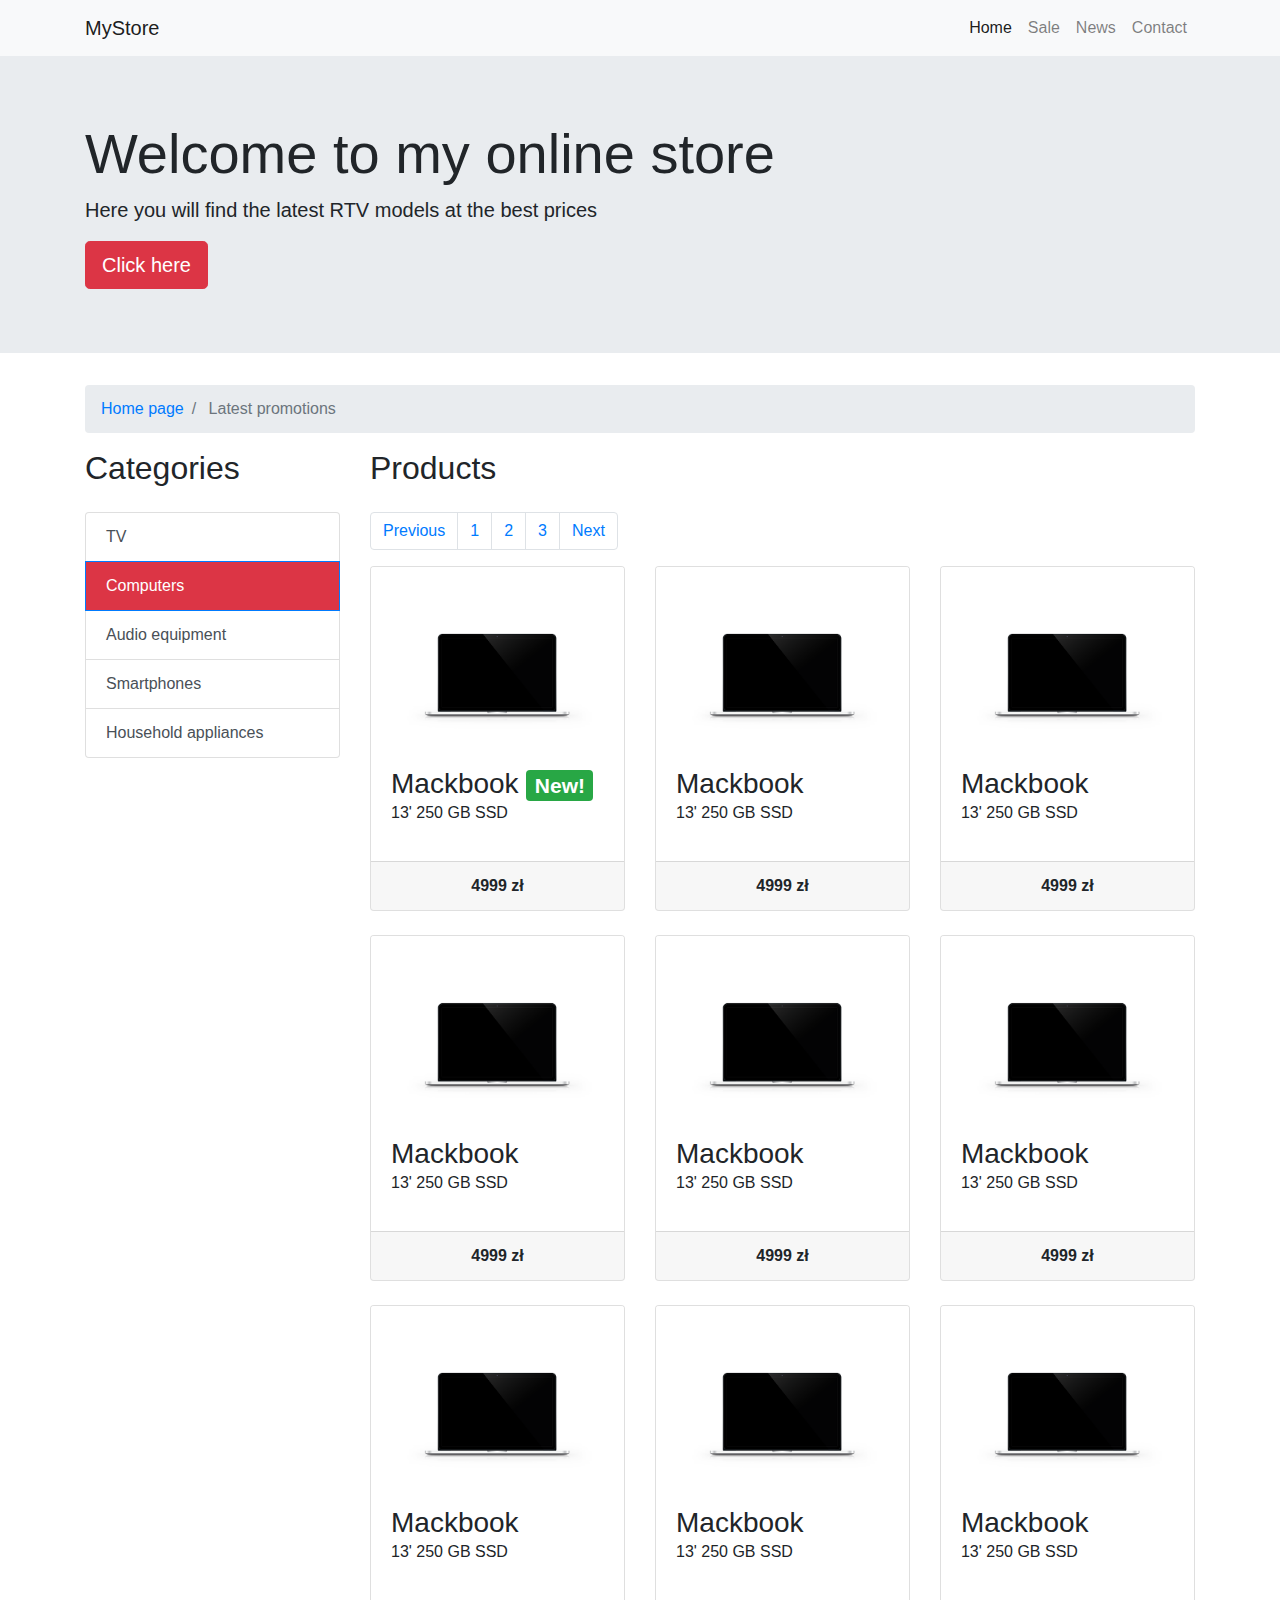
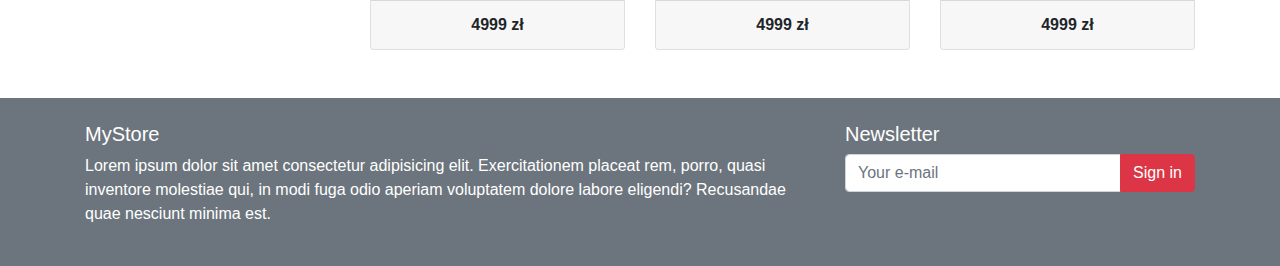
==== index 2.html @ a0fa08c8 "Add files via upload" ====
<!doctype html>
<html lang="en">

<head>
    <!-- Required meta tags -->
    <meta charset="utf-8">
    <meta name="viewport" content="width=device-width, initial-scale=1, shrink-to-fit=no">
    <title>Shop</title>

    <!-- Bootstrap CSS -->
    <link rel="stylesheet" href="https://stackpath.bootstrapcdn.com/bootstrap/4.3.1/css/bootstrap.min.css"
        integrity="sha384-ggOyR0iXCbMQv3Xipma34MD+dH/1fQ784/j6cY/iJTQUOhcWr7x9JvoRxT2MZw1T" crossorigin="anonymous">
    <link href="https://fonts.googleapis.com/css?family=Montserrat:300,400,700&display=swap" rel="stylesheet">
</head>

<body>

    <header>
        <nav class="navbar navbar-expand-lg sticky-top navbar-light bg-light">
            <div class="container">
                <a href="#" class="navbar-brand">
                    MyStore
                </a>
                <button class="navbar-toggler" type="button" data-toggle="collapse" data-target="#navbarMenu"
                    aria-controls="navbarText" aria-expanded="false" aria-label="Toggle navigation">
                    <span class="navbar-toggler-icon"></span>
                </button>
                <div class="collapse navbar-collapse justify-content-end" id="navbarMenu">
                    <ul class="navbar-nav navbar-right">
                        <li class="nav-item">
                            <a href="" class="nav-link active">
                                Home
                            </a>
                        </li>
                        <li class="nav-item">
                            <a href="" class="nav-link">
                                Sale
                            </a>
                        </li>
                        <li class="nav-item">
                            <a href="" class="nav-link">
                                News
                            </a>
                        </li>
                        <li class="nav-item">
                            <a href="" class="nav-link">
                                Contact
                            </a>
                        </li>
                    </ul>
                </div>
            </div>
        </nav>
        <div class="jumbotron jumbotron-fluid">
            <div class="container">
                <div class="jumbotron-bg"></div>
                <h1 class="display-4">Welcome to my online store</h1>
                <p class="lead">Here you will find the latest RTV models at the best prices</p>
                <button class="btn btn-lg btn-danger">
                    Click here
                </button>
            </div>
        </div>
    </header>

    <div class="container">
        <nav aria-label="breadcrumb">
            <ol class="breadcrumb">
                <li class="breadcrumb-item">
                    <a href="#">Home page</a>
                </li>
                <li class="breadcrumb-item active">
                    Latest promotions
                </li>
            </ol>
        </nav>

        <main class="row">
            <div class="col-md-3">
                <h2 class="mb-4">Categories</h2>
                <div class="list-group ">
                    <a href="#" class="list-group-item list-group-item-action ">
                        TV
                    </a>
                    <a href="#" class="list-group-item active bg-danger list-group-item-action ">
                        Computers
                    </a>
                    <a href="#" class="list-group-item list-group-item-action ">
                        Audio equipment
                    </a>
                    <a href="#" class="list-group-item list-group-item-action ">
                        Smartphones
                    </a>
                    <a href="#" class="list-group-item list-group-item-action ">
                        Household appliances
                    </a>
                </div>
            </div>
            <div class="col-md-9">
                <h2 class="mb-4">Products</h2>
                <ul class="pagination">
                    <li class="page-item">
                        <a href="#" class="page-link">
                            Previous
                        </a>
                    </li>
                    <li class="page-item">
                        <a href="#" class="page-link">
                            1
                        </a>
                    </li>
                    <li class="page-item">
                        <a href="#" class="page-link">
                            2
                        </a>
                    </li>
                    <li class="page-item">
                        <a href="#" class="page-link">
                            3
                        </a>
                    </li>
                    <li class="page-item">
                        <a href="#" class="page-link">
                            Next
                        </a>
                    </li>
                </ul>
                <div class="row">
                    <div class="col-md-4">
                        <div class="card mb-4">
                            <a href="#" target="_blank"><img src="img/Computers/1.png" alt="" class="card-img-top"></a>
                            <div class="card-body">
                                <h3 class="card-title mb-0">
                                    Mackbook
                                    <span class="badge badge-success">New!</span>
                                </h3>
                                <p class="mt-0">13' 250 GB SSD</p>
                            </div>
                            <div class="card-footer text-center">
                                <b>4999 zł</b>
                            </div>
                        </div>
                    </div>
                    <div class="col-md-4">
                        <div class="card mb-4">
                            <a href="#" target="_blank"><img src="img/Computers/1.png" alt="" class="card-img-top"></a>
                            <div class="card-body">
                                <h3 class="card-title mb-0">
                                    Mackbook
                                </h3>
                                <p class="mt-0">13' 250 GB SSD</p>
                            </div>
                            <div class="card-footer text-center">
                                <b>4999 zł</b>
                            </div>
                        </div>
                    </div>
                    <div class="col-md-4">
                        <div class="card mb-4">
                            <a href="#" target="_blank"><img src="img/Computers/1.png" alt="" class="card-img-top"></a>
                            <div class="card-body">
                                <h3 class="card-title mb-0">
                                    Mackbook
                                </h3>
                                <p class="mt-0">13' 250 GB SSD</p>
                            </div>
                            <div class="card-footer text-center">
                                <b>4999 zł</b>
                            </div>
                        </div>
                    </div>
                    <div class="col-md-4">
                        <div class="card mb-4">
                            <a href="#" target="_blank"><img src="img/Computers/1.png" alt="" class="card-img-top"></a>
                            <div class="card-body">
                                <h3 class="card-title mb-0">
                                    Mackbook
                                </h3>
                                <p class="mt-0">13' 250 GB SSD</p>
                            </div>
                            <div class="card-footer text-center">
                                <b>4999 zł</b>
                            </div>
                        </div>
                    </div>
                    <div class="col-md-4">
                        <div class="card mb-4">
                            <a href="#" target="_blank"><img src="img/Computers/1.png" alt="" class="card-img-top"></a>
                            <div class="card-body">
                                <h3 class="card-title mb-0">
                                    Mackbook
                                </h3>
                                <p class="mt-0">13' 250 GB SSD</p>
                            </div>
                            <div class="card-footer text-center">
                                <b>4999 zł</b>
                            </div>
                        </div>
                    </div>
                    <div class="col-md-4">
                        <div class="card mb-4">
                            <a href="#" target="_blank"><img src="img/Computers/1.png" alt="" class="card-img-top"></a>
                            <div class="card-body">
                                <h3 class="card-title mb-0">
                                    Mackbook
                                </h3>
                                <p class="mt-0">13' 250 GB SSD</p>
                            </div>
                            <div class="card-footer text-center">
                                <b>4999 zł</b>
                            </div>
                        </div>
                    </div>
                    <div class="col-md-4">
                        <div class="card mb-4">
                            <a href="#" target="_blank"><img src="img/Computers/1.png" alt="" class="card-img-top"></a>
                            <div class="card-body">
                                <h3 class="card-title mb-0">
                                    Mackbook
                                </h3>
                                <p class="mt-0">13' 250 GB SSD</p>
                            </div>
                            <div class="card-footer text-center">
                                <b>4999 zł</b>
                            </div>
                        </div>
                    </div>
                    <div class="col-md-4">
                        <div class="card mb-4">
                            <a href="#" target="_blank"><img src="img/Computers/1.png" alt="" class="card-img-top"></a>
                            <div class="card-body">
                                <h3 class="card-title mb-0">
                                    Mackbook
                                </h3>
                                <p class="mt-0">13' 250 GB SSD</p>
                            </div>
                            <div class="card-footer text-center">
                                <b>4999 zł</b>
                            </div>
                        </div>
                    </div>
                    <div class="col-md-4">
                        <div class="card mb-4">
                            <a href="#" target="_blank"><img src="img/Computers/1.png" alt="" class="card-img-top"></a>
                            <div class="card-body">
                                <h3 class="card-title mb-0">
                                    Mackbook
                                </h3>
                                <p class="mt-0">13' 250 GB SSD</p>
                            </div>
                            <div class="card-footer text-center">
                                <b>4999 zł</b>
                            </div>
                        </div>
                    </div>
                </div>
            </div>
        </main>
    </div>

    <footer class="bg-secondary text-white py-4 mt-4">
        <div class="container">
            <div class="row">
                <div class="col-md-8">
                    <h5>MyStore</h5>
                    <p class="info">Lorem ipsum dolor sit amet consectetur adipisicing elit. Exercitationem placeat rem,
                        porro, quasi inventore molestiae qui, in modi fuga odio aperiam voluptatem dolore labore
                        eligendi? Recusandae quae nesciunt minima est.</p>
                </div>
                <div class="col-md-4">
                    <form action="">
                        <h5>Newsletter</h5>
                        <div class="input-group">
                            <input type="email" class="form-control" placeholder="Your e-mail">
                            <div class="input-group-append">
                                <button class="btn btn-danger">
                                    Sign in
                                </button>
                            </div>
                        </div>
                    </form>
                </div>
            </div>
        </div>
    </footer>

    <script src="https://code.jquery.com/jquery-3.3.1.slim.min.js"
        integrity="sha384-q8i/X+965DzO0rT7abK41JStQIAqVgRVzpbzo5smXKp4YfRvH+8abtTE1Pi6jizo" crossorigin="anonymous">
    </script>
    <script src="https://cdnjs.cloudflare.com/ajax/libs/popper.js/1.14.7/umd/popper.min.js"
        integrity="sha384-UO2eT0CpHqdSJQ6hJty5KVphtPhzWj9WO1clHTMGa3JDZwrnQq4sF86dIHNDz0W1" crossorigin="anonymous">
    </script>
    <script src="https://stackpath.bootstrapcdn.com/bootstrap/4.3.1/js/bootstrap.min.js"
        integrity="sha384-JjSmVgyd0p3pXB1rRibZUAYoIIy6OrQ6VrjIEaFf/nJGzIxFDsf4x0xIM+B07jRM" crossorigin="anonymous">
    </script>
</body>

</html>
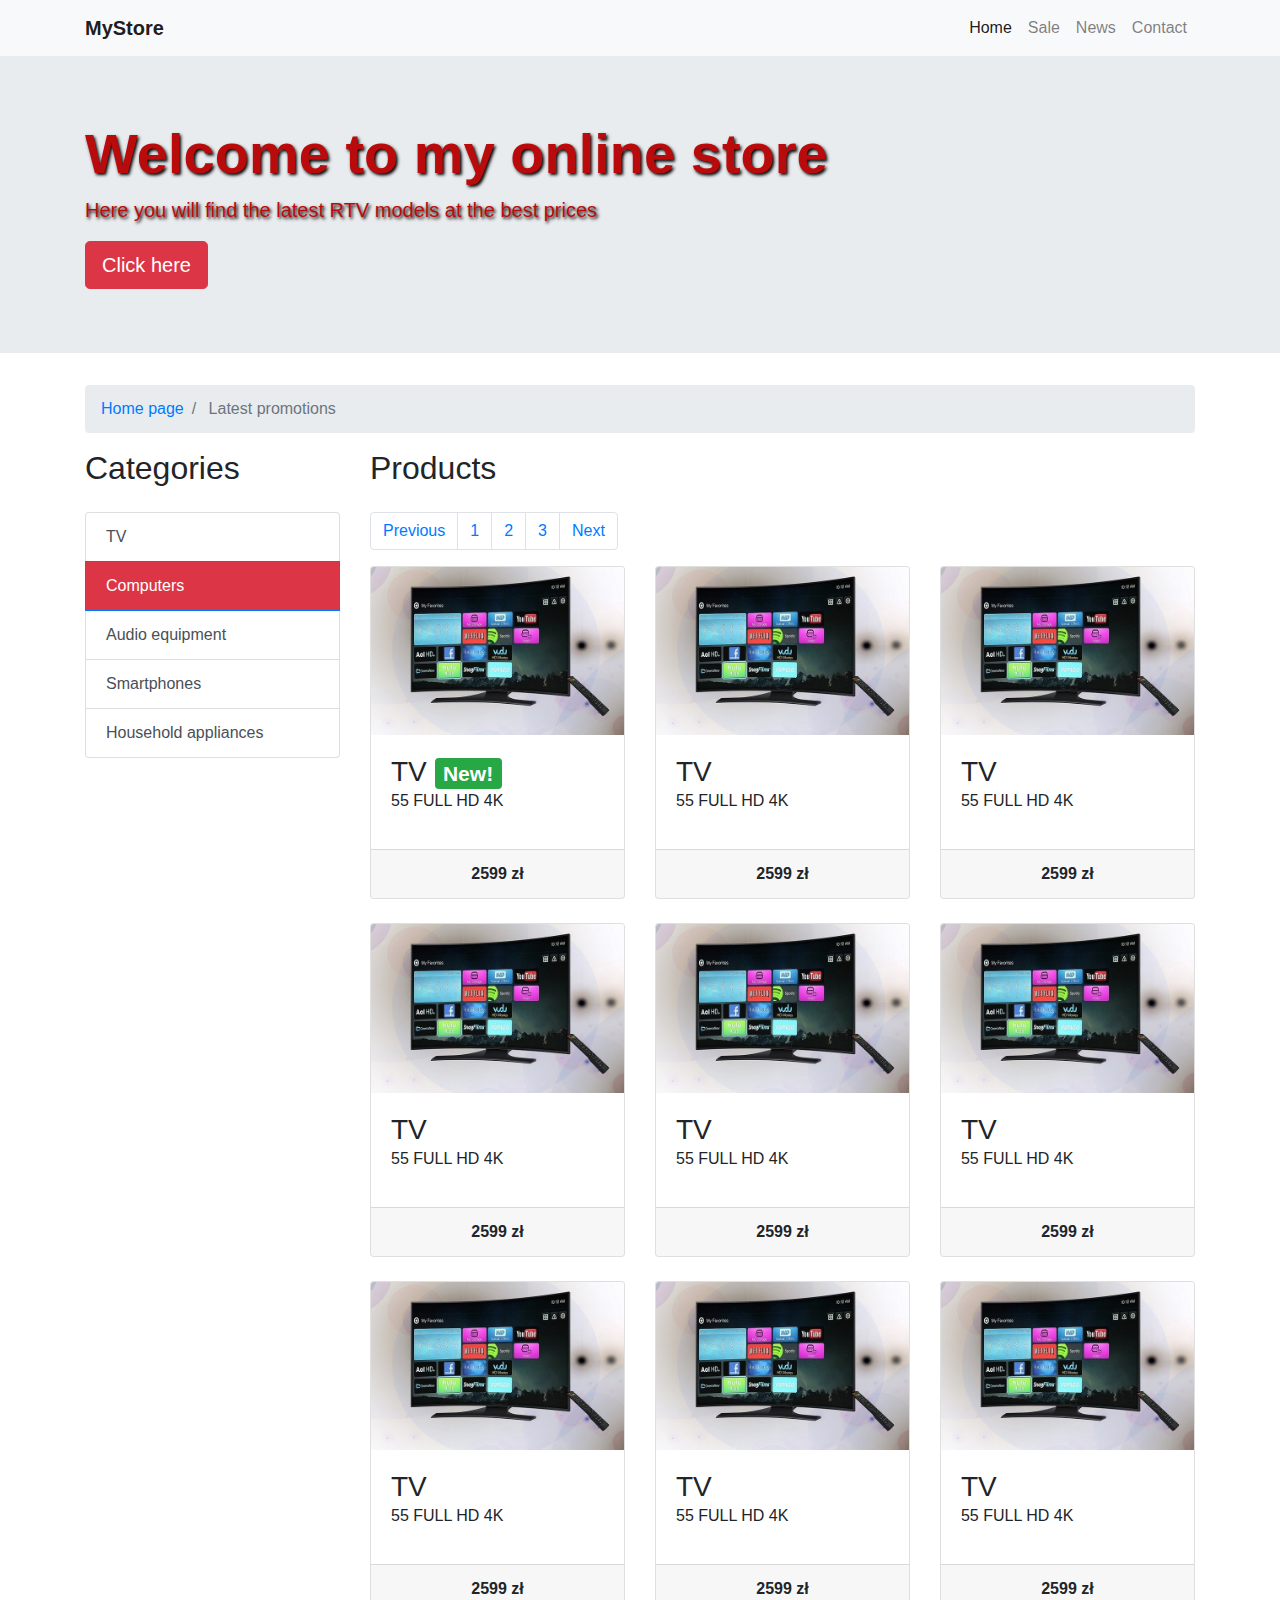
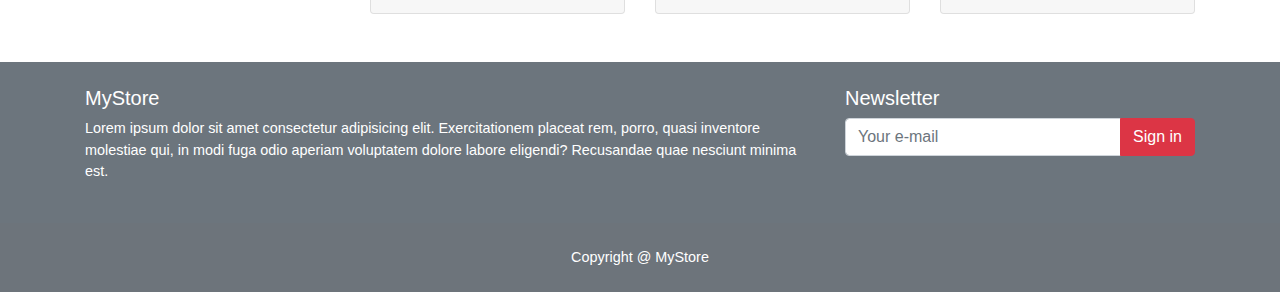
==== commit a499d8b0: "Update index 2.html" ====
--- a/index 2.html
+++ b/index 2.html
@@ -11,6 +11,7 @@
     <link rel="stylesheet" href="https://stackpath.bootstrapcdn.com/bootstrap/4.3.1/css/bootstrap.min.css"
         integrity="sha384-ggOyR0iXCbMQv3Xipma34MD+dH/1fQ784/j6cY/iJTQUOhcWr7x9JvoRxT2MZw1T" crossorigin="anonymous">
     <link href="https://fonts.googleapis.com/css?family=Montserrat:300,400,700&display=swap" rel="stylesheet">
+    <link rel="stylesheet" href="css/style.min.css">
 </head>
 
 <body>
@@ -79,19 +80,19 @@
             <div class="col-md-3">
                 <h2 class="mb-4">Categories</h2>
                 <div class="list-group ">
-                    <a href="#" class="list-group-item list-group-item-action ">
+                    <a href="https://konradgmur.github.io/Online-Shop/" class="list-group-item list-group-item-action ">
                         TV
                     </a>
-                    <a href="#" class="list-group-item active bg-danger list-group-item-action ">
+                    <a href="https://konradgmur.github.io/Online-Shop/index%202" class="list-group-item active bg-danger list-group-item-action ">
                         Computers
                     </a>
-                    <a href="#" class="list-group-item list-group-item-action ">
+                    <a href="https://konradgmur.github.io/Online-Shop/index%203" class="list-group-item list-group-item-action ">
                         Audio equipment
                     </a>
-                    <a href="#" class="list-group-item list-group-item-action ">
+                    <a href="https://konradgmur.github.io/Online-Shop/index%204" class="list-group-item list-group-item-action ">
                         Smartphones
                     </a>
-                    <a href="#" class="list-group-item list-group-item-action ">
+                    <a href="https://konradgmur.github.io/Online-Shop/index%205" class="list-group-item list-group-item-action ">
                         Household appliances
                     </a>
                 </div>
@@ -128,128 +129,128 @@
                 <div class="row">
                     <div class="col-md-4">
                         <div class="card mb-4">
-                            <a href="#" target="_blank"><img src="img/Computers/1.png" alt="" class="card-img-top"></a>
-                            <div class="card-body">
-                                <h3 class="card-title mb-0">
-                                    Mackbook
+                            <a href="#" target="_blank"><img src="img/TV/1.jpg" alt="" class="card-img-top"></a>
+                            <div class="card-body">
+                                <h3 class="card-title mb-0">
+                                    TV
                                     <span class="badge badge-success">New!</span>
                                 </h3>
-                                <p class="mt-0">13' 250 GB SSD</p>
-                            </div>
-                            <div class="card-footer text-center">
-                                <b>4999 zł</b>
-                            </div>
-                        </div>
-                    </div>
-                    <div class="col-md-4">
-                        <div class="card mb-4">
-                            <a href="#" target="_blank"><img src="img/Computers/1.png" alt="" class="card-img-top"></a>
-                            <div class="card-body">
-                                <h3 class="card-title mb-0">
-                                    Mackbook
-                                </h3>
-                                <p class="mt-0">13' 250 GB SSD</p>
-                            </div>
-                            <div class="card-footer text-center">
-                                <b>4999 zł</b>
-                            </div>
-                        </div>
-                    </div>
-                    <div class="col-md-4">
-                        <div class="card mb-4">
-                            <a href="#" target="_blank"><img src="img/Computers/1.png" alt="" class="card-img-top"></a>
-                            <div class="card-body">
-                                <h3 class="card-title mb-0">
-                                    Mackbook
-                                </h3>
-                                <p class="mt-0">13' 250 GB SSD</p>
-                            </div>
-                            <div class="card-footer text-center">
-                                <b>4999 zł</b>
-                            </div>
-                        </div>
-                    </div>
-                    <div class="col-md-4">
-                        <div class="card mb-4">
-                            <a href="#" target="_blank"><img src="img/Computers/1.png" alt="" class="card-img-top"></a>
-                            <div class="card-body">
-                                <h3 class="card-title mb-0">
-                                    Mackbook
-                                </h3>
-                                <p class="mt-0">13' 250 GB SSD</p>
-                            </div>
-                            <div class="card-footer text-center">
-                                <b>4999 zł</b>
-                            </div>
-                        </div>
-                    </div>
-                    <div class="col-md-4">
-                        <div class="card mb-4">
-                            <a href="#" target="_blank"><img src="img/Computers/1.png" alt="" class="card-img-top"></a>
-                            <div class="card-body">
-                                <h3 class="card-title mb-0">
-                                    Mackbook
-                                </h3>
-                                <p class="mt-0">13' 250 GB SSD</p>
-                            </div>
-                            <div class="card-footer text-center">
-                                <b>4999 zł</b>
-                            </div>
-                        </div>
-                    </div>
-                    <div class="col-md-4">
-                        <div class="card mb-4">
-                            <a href="#" target="_blank"><img src="img/Computers/1.png" alt="" class="card-img-top"></a>
-                            <div class="card-body">
-                                <h3 class="card-title mb-0">
-                                    Mackbook
-                                </h3>
-                                <p class="mt-0">13' 250 GB SSD</p>
-                            </div>
-                            <div class="card-footer text-center">
-                                <b>4999 zł</b>
-                            </div>
-                        </div>
-                    </div>
-                    <div class="col-md-4">
-                        <div class="card mb-4">
-                            <a href="#" target="_blank"><img src="img/Computers/1.png" alt="" class="card-img-top"></a>
-                            <div class="card-body">
-                                <h3 class="card-title mb-0">
-                                    Mackbook
-                                </h3>
-                                <p class="mt-0">13' 250 GB SSD</p>
-                            </div>
-                            <div class="card-footer text-center">
-                                <b>4999 zł</b>
-                            </div>
-                        </div>
-                    </div>
-                    <div class="col-md-4">
-                        <div class="card mb-4">
-                            <a href="#" target="_blank"><img src="img/Computers/1.png" alt="" class="card-img-top"></a>
-                            <div class="card-body">
-                                <h3 class="card-title mb-0">
-                                    Mackbook
-                                </h3>
-                                <p class="mt-0">13' 250 GB SSD</p>
-                            </div>
-                            <div class="card-footer text-center">
-                                <b>4999 zł</b>
-                            </div>
-                        </div>
-                    </div>
-                    <div class="col-md-4">
-                        <div class="card mb-4">
-                            <a href="#" target="_blank"><img src="img/Computers/1.png" alt="" class="card-img-top"></a>
-                            <div class="card-body">
-                                <h3 class="card-title mb-0">
-                                    Mackbook
-                                </h3>
-                                <p class="mt-0">13' 250 GB SSD</p>
-                            </div>
-                            <div class="card-footer text-center">
-                                <b>4999 zł</b>
+                                <p class="mt-0">55 FULL HD 4K</p>
+                            </div>
+                            <div class="card-footer text-center">
+                                <b>2599 zł</b>
+                            </div>
+                        </div>
+                    </div>
+                    <div class="col-md-4">
+                        <div class="card mb-4">
+                            <a href="#" target="_blank"><img src="img/TV/1.jpg" alt="" class="card-img-top"></a>
+                            <div class="card-body">
+                                <h3 class="card-title mb-0">
+                                    TV
+                                </h3>
+                                <p class="mt-0">55 FULL HD 4K</p>
+                            </div>
+                            <div class="card-footer text-center">
+                                <b>2599 zł</b>
+                            </div>
+                        </div>
+                    </div>
+                    <div class="col-md-4">
+                        <div class="card mb-4">
+                            <a href="#" target="_blank"><img src="img/TV/1.jpg" alt="" class="card-img-top"></a>
+                            <div class="card-body">
+                                <h3 class="card-title mb-0">
+                                    TV
+                                </h3>
+                                <p class="mt-0">55 FULL HD 4K</p>
+                            </div>
+                            <div class="card-footer text-center">
+                                <b>2599 zł</b>
+                            </div>
+                        </div>
+                    </div>
+                    <div class="col-md-4">
+                        <div class="card mb-4">
+                            <a href="#" target="_blank"><img src="img/TV/1.jpg" alt="" class="card-img-top"></a>
+                            <div class="card-body">
+                                <h3 class="card-title mb-0">
+                                    TV
+                                </h3>
+                                <p class="mt-0">55 FULL HD 4K</p>
+                            </div>
+                            <div class="card-footer text-center">
+                                <b>2599 zł</b>
+                            </div>
+                        </div>
+                    </div>
+                    <div class="col-md-4">
+                        <div class="card mb-4">
+                            <a href="#" target="_blank"><img src="img/TV/1.jpg" alt="" class="card-img-top"></a>
+                            <div class="card-body">
+                                <h3 class="card-title mb-0">
+                                    TV
+                                </h3>
+                                <p class="mt-0">55 FULL HD 4K</p>
+                            </div>
+                            <div class="card-footer text-center">
+                                <b>2599 zł</b>
+                            </div>
+                        </div>
+                    </div>
+                    <div class="col-md-4">
+                        <div class="card mb-4">
+                            <a href="#" target="_blank"><img src="img/TV/1.jpg" alt="" class="card-img-top"></a>
+                            <div class="card-body">
+                                <h3 class="card-title mb-0">
+                                    TV
+                                </h3>
+                                <p class="mt-0">55 FULL HD 4K</p>
+                            </div>
+                            <div class="card-footer text-center">
+                                <b>2599 zł</b>
+                            </div>
+                        </div>
+                    </div>
+                    <div class="col-md-4">
+                        <div class="card mb-4">
+                            <a href="#" target="_blank"><img src="img/TV/1.jpg" alt="" class="card-img-top"></a>
+                            <div class="card-body">
+                                <h3 class="card-title mb-0">
+                                    TV
+                                </h3>
+                                <p class="mt-0">55 FULL HD 4K</p>
+                            </div>
+                            <div class="card-footer text-center">
+                                <b>2599 zł</b>
+                            </div>
+                        </div>
+                    </div>
+                    <div class="col-md-4">
+                        <div class="card mb-4">
+                            <a href="#" target="_blank"><img src="img/TV/1.jpg" alt="" class="card-img-top"></a>
+                            <div class="card-body">
+                                <h3 class="card-title mb-0">
+                                    TV
+                                </h3>
+                                <p class="mt-0">55 FULL HD 4K</p>
+                            </div>
+                            <div class="card-footer text-center">
+                                <b>2599 zł</b>
+                            </div>
+                        </div>
+                    </div>
+                    <div class="col-md-4">
+                        <div class="card mb-4">
+                            <a href="#" target="_blank"><img src="img/TV/1.jpg" alt="" class="card-img-top"></a>
+                            <div class="card-body">
+                                <h3 class="card-title mb-0">
+                                    TV
+                                </h3>
+                                <p class="mt-0">55 FULL HD 4K</p>
+                            </div>
+                            <div class="card-footer text-center">
+                                <b>2599 zł</b>
                             </div>
                         </div>
                     </div>
@@ -283,6 +284,10 @@
             </div>
         </div>
     </footer>
+    <div class="second-footer py-4 d-flex justify-content-center align-items-center">
+        <p class="text-white m-0">Copyright @ MyStore</p>
+    </div>
+
 
     <script src="https://code.jquery.com/jquery-3.3.1.slim.min.js"
         integrity="sha384-q8i/X+965DzO0rT7abK41JStQIAqVgRVzpbzo5smXKp4YfRvH+8abtTE1Pi6jizo" crossorigin="anonymous">
@@ -295,4 +300,4 @@
     </script>
 </body>
 
-</html>+</html>
--- a/css/style.min.css
+++ b/css/style.min.css
@@ -0,0 +1,2 @@
+.navbar-brand{font-weight:bold}.jumbotron{position:relative;color:#b90b0b;text-shadow:black 0.1em 0.1em 0.2em;z-index:0}.jumbotron h1{font-weight:bold}.jumbotron .jumbotron-bg{position:absolute;background-image:url("./img/bg2.jpg");background-size:cover;background-position:center;left:0;top:0;width:100%;height:100%;z-index:-1}footer .info{font-size:.9rem}.second-footer{background:#6d747b;font-size:.9rem}
+/*# sourceMappingURL=style.min.css.map */
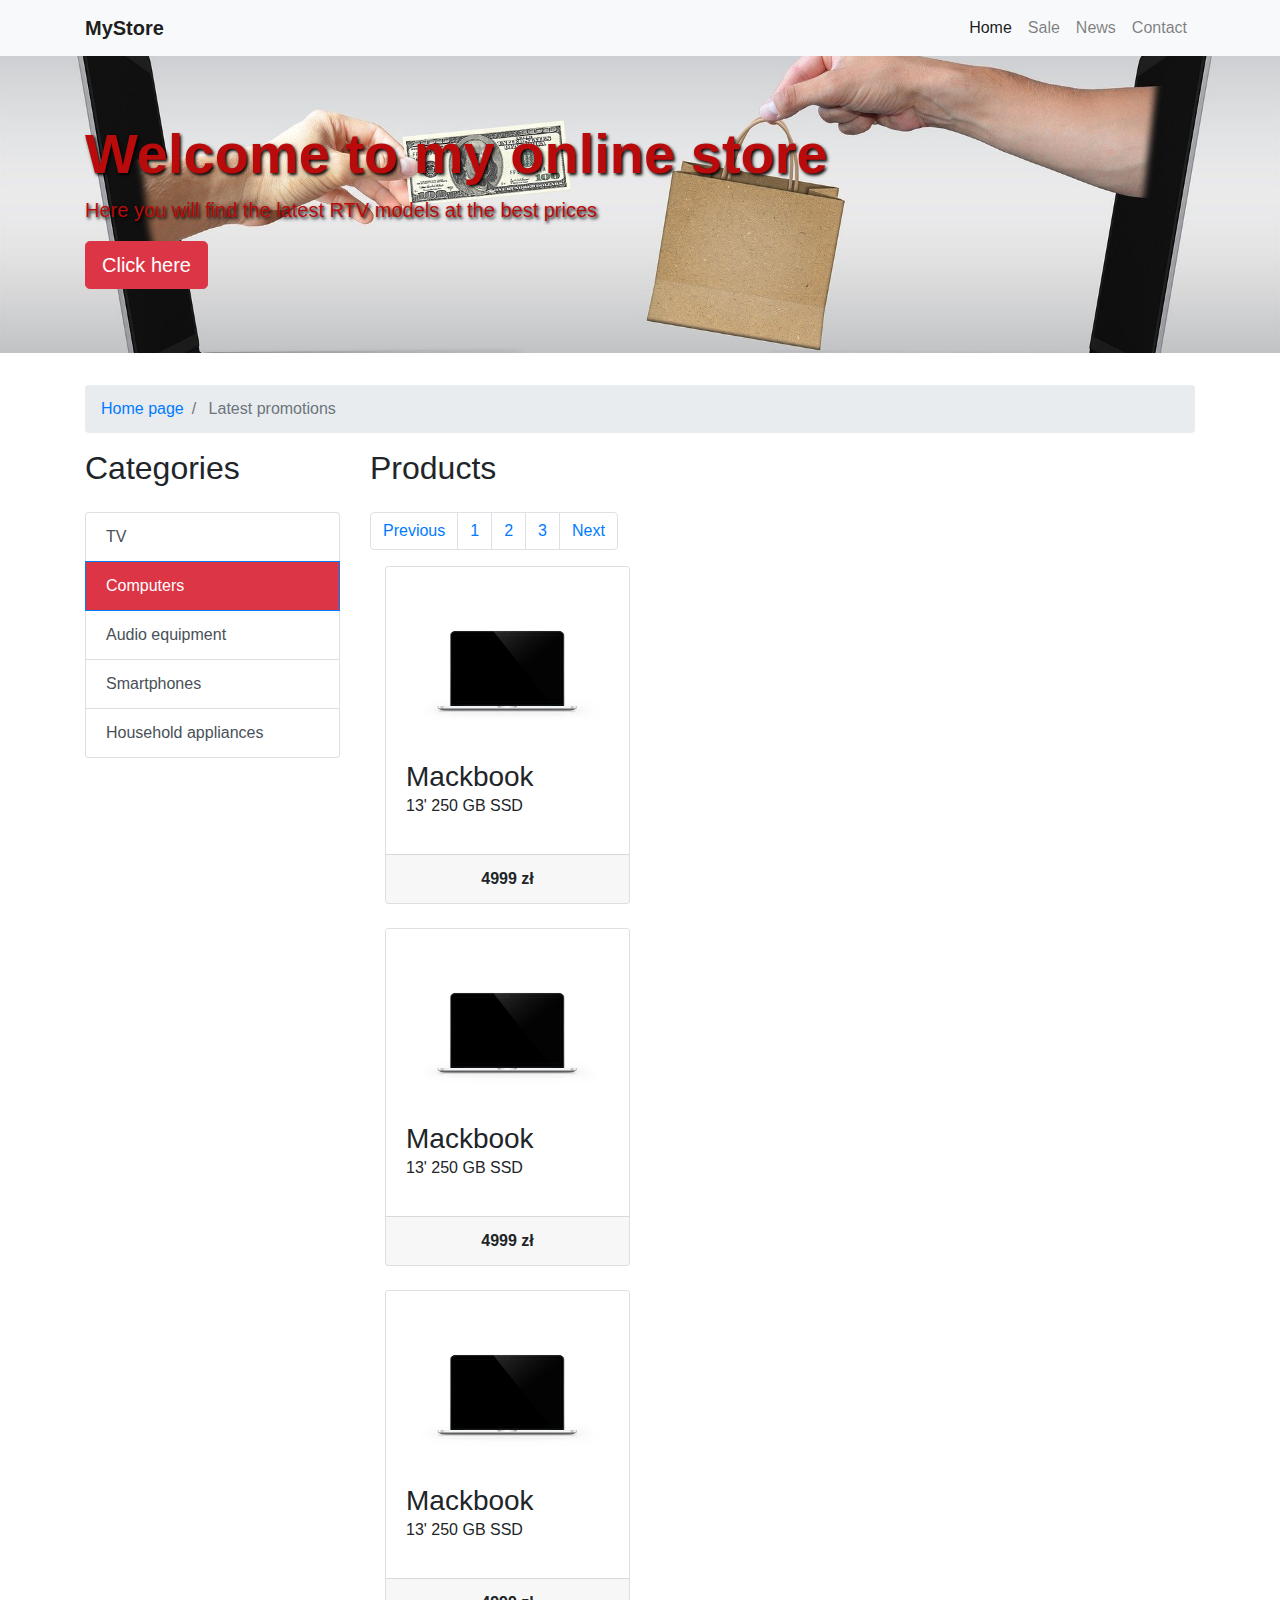
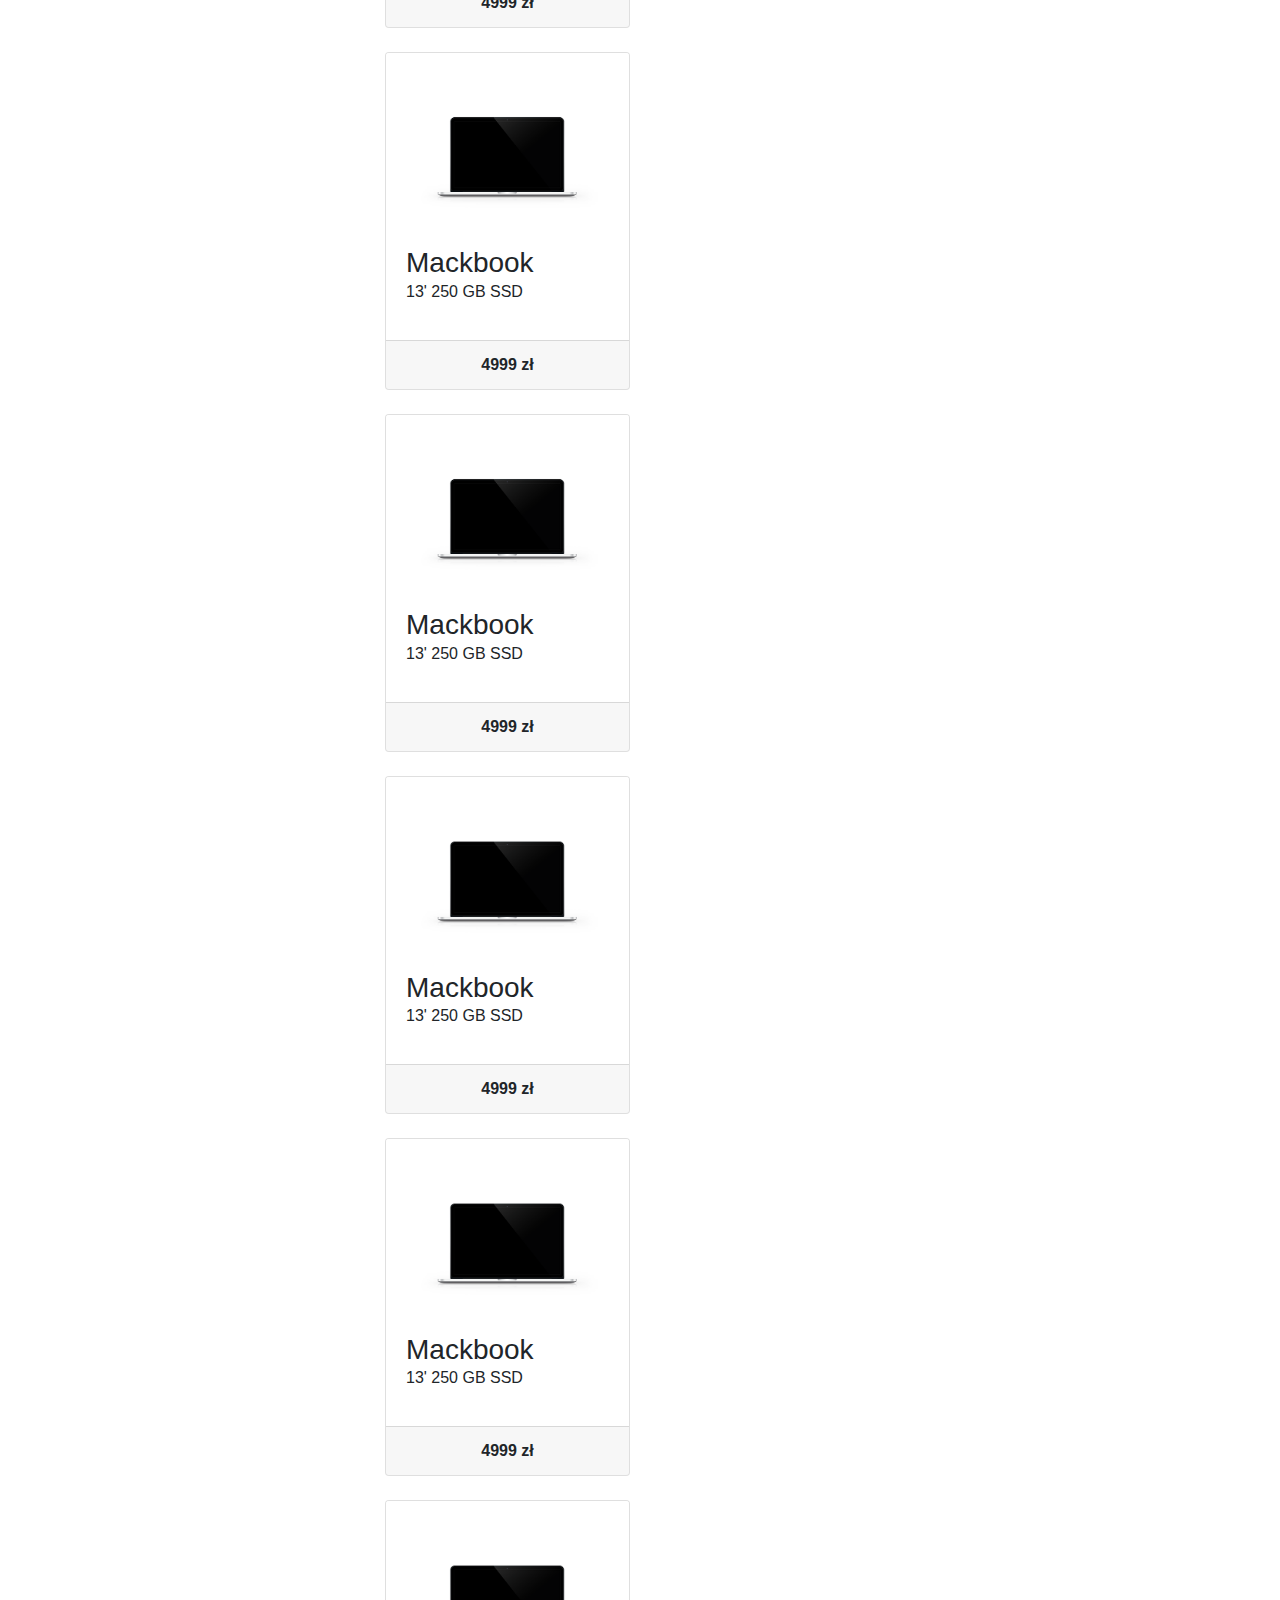
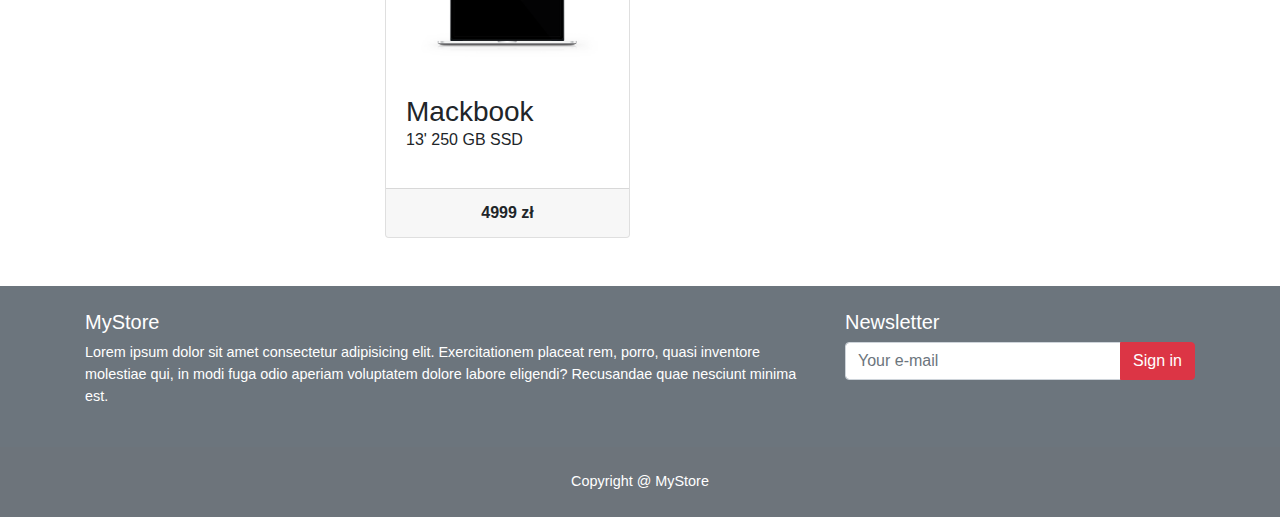
==== commit 4f6ea0dd: "Update index 2.html" ====
--- a/index 2.html
+++ b/index 2.html
@@ -126,131 +126,115 @@
                         </a>
                     </li>
                 </ul>
-                <div class="row">
-                    <div class="col-md-4">
-                        <div class="card mb-4">
-                            <a href="#" target="_blank"><img src="img/TV/1.jpg" alt="" class="card-img-top"></a>
-                            <div class="card-body">
-                                <h3 class="card-title mb-0">
-                                    TV
-                                    <span class="badge badge-success">New!</span>
-                                </h3>
-                                <p class="mt-0">55 FULL HD 4K</p>
-                            </div>
-                            <div class="card-footer text-center">
-                                <b>2599 zł</b>
-                            </div>
-                        </div>
-                    </div>
-                    <div class="col-md-4">
-                        <div class="card mb-4">
-                            <a href="#" target="_blank"><img src="img/TV/1.jpg" alt="" class="card-img-top"></a>
-                            <div class="card-body">
-                                <h3 class="card-title mb-0">
-                                    TV
-                                </h3>
-                                <p class="mt-0">55 FULL HD 4K</p>
-                            </div>
-                            <div class="card-footer text-center">
-                                <b>2599 zł</b>
-                            </div>
-                        </div>
-                    </div>
-                    <div class="col-md-4">
-                        <div class="card mb-4">
-                            <a href="#" target="_blank"><img src="img/TV/1.jpg" alt="" class="card-img-top"></a>
-                            <div class="card-body">
-                                <h3 class="card-title mb-0">
-                                    TV
-                                </h3>
-                                <p class="mt-0">55 FULL HD 4K</p>
-                            </div>
-                            <div class="card-footer text-center">
-                                <b>2599 zł</b>
-                            </div>
-                        </div>
-                    </div>
-                    <div class="col-md-4">
-                        <div class="card mb-4">
-                            <a href="#" target="_blank"><img src="img/TV/1.jpg" alt="" class="card-img-top"></a>
-                            <div class="card-body">
-                                <h3 class="card-title mb-0">
-                                    TV
-                                </h3>
-                                <p class="mt-0">55 FULL HD 4K</p>
-                            </div>
-                            <div class="card-footer text-center">
-                                <b>2599 zł</b>
-                            </div>
-                        </div>
-                    </div>
-                    <div class="col-md-4">
-                        <div class="card mb-4">
-                            <a href="#" target="_blank"><img src="img/TV/1.jpg" alt="" class="card-img-top"></a>
-                            <div class="card-body">
-                                <h3 class="card-title mb-0">
-                                    TV
-                                </h3>
-                                <p class="mt-0">55 FULL HD 4K</p>
-                            </div>
-                            <div class="card-footer text-center">
-                                <b>2599 zł</b>
-                            </div>
-                        </div>
-                    </div>
-                    <div class="col-md-4">
-                        <div class="card mb-4">
-                            <a href="#" target="_blank"><img src="img/TV/1.jpg" alt="" class="card-img-top"></a>
-                            <div class="card-body">
-                                <h3 class="card-title mb-0">
-                                    TV
-                                </h3>
-                                <p class="mt-0">55 FULL HD 4K</p>
-                            </div>
-                            <div class="card-footer text-center">
-                                <b>2599 zł</b>
-                            </div>
-                        </div>
-                    </div>
-                    <div class="col-md-4">
-                        <div class="card mb-4">
-                            <a href="#" target="_blank"><img src="img/TV/1.jpg" alt="" class="card-img-top"></a>
-                            <div class="card-body">
-                                <h3 class="card-title mb-0">
-                                    TV
-                                </h3>
-                                <p class="mt-0">55 FULL HD 4K</p>
-                            </div>
-                            <div class="card-footer text-center">
-                                <b>2599 zł</b>
-                            </div>
-                        </div>
-                    </div>
-                    <div class="col-md-4">
-                        <div class="card mb-4">
-                            <a href="#" target="_blank"><img src="img/TV/1.jpg" alt="" class="card-img-top"></a>
-                            <div class="card-body">
-                                <h3 class="card-title mb-0">
-                                    TV
-                                </h3>
-                                <p class="mt-0">55 FULL HD 4K</p>
-                            </div>
-                            <div class="card-footer text-center">
-                                <b>2599 zł</b>
-                            </div>
-                        </div>
-                    </div>
-                    <div class="col-md-4">
-                        <div class="card mb-4">
-                            <a href="#" target="_blank"><img src="img/TV/1.jpg" alt="" class="card-img-top"></a>
-                            <div class="card-body">
-                                <h3 class="card-title mb-0">
-                                    TV
-                                </h3>
-                                <p class="mt-0">55 FULL HD 4K</p>
-                            </div>
-                            <div class="card-footer text-center">
-                                <b>2599 zł</b>
+                 <div class="col-md-4">
+                        <div class="card mb-4">
+                            <a href="#" target="_blank"><img src="img/Computers/1.png" alt="" class="card-img-top"></a>
+                            <div class="card-body">
+                                <h3 class="card-title mb-0">
+                                    Mackbook
+                                </h3>
+                                <p class="mt-0">13' 250 GB SSD</p>
+                            </div>
+                            <div class="card-footer text-center">
+                                <b>4999 zł</b>
+                            </div>
+                        </div>
+                    </div>
+                    <div class="col-md-4">
+                        <div class="card mb-4">
+                            <a href="#" target="_blank"><img src="img/Computers/1.png" alt="" class="card-img-top"></a>
+                            <div class="card-body">
+                                <h3 class="card-title mb-0">
+                                    Mackbook
+                                </h3>
+                                <p class="mt-0">13' 250 GB SSD</p>
+                            </div>
+                            <div class="card-footer text-center">
+                                <b>4999 zł</b>
+                            </div>
+                        </div>
+                    </div>
+                    <div class="col-md-4">
+                        <div class="card mb-4">
+                            <a href="#" target="_blank"><img src="img/Computers/1.png" alt="" class="card-img-top"></a>
+                            <div class="card-body">
+                                <h3 class="card-title mb-0">
+                                    Mackbook
+                                </h3>
+                                <p class="mt-0">13' 250 GB SSD</p>
+                            </div>
+                            <div class="card-footer text-center">
+                                <b>4999 zł</b>
+                            </div>
+                        </div>
+                    </div>
+                    <div class="col-md-4">
+                        <div class="card mb-4">
+                            <a href="#" target="_blank"><img src="img/Computers/1.png" alt="" class="card-img-top"></a>
+                            <div class="card-body">
+                                <h3 class="card-title mb-0">
+                                    Mackbook
+                                </h3>
+                                <p class="mt-0">13' 250 GB SSD</p>
+                            </div>
+                            <div class="card-footer text-center">
+                                <b>4999 zł</b>
+                            </div>
+                        </div>
+                    </div>
+                    <div class="col-md-4">
+                        <div class="card mb-4">
+                            <a href="#" target="_blank"><img src="img/Computers/1.png" alt="" class="card-img-top"></a>
+                            <div class="card-body">
+                                <h3 class="card-title mb-0">
+                                    Mackbook
+                                </h3>
+                                <p class="mt-0">13' 250 GB SSD</p>
+                            </div>
+                            <div class="card-footer text-center">
+                                <b>4999 zł</b>
+                            </div>
+                        </div>
+                    </div>
+                    <div class="col-md-4">
+                        <div class="card mb-4">
+                            <a href="#" target="_blank"><img src="img/Computers/1.png" alt="" class="card-img-top"></a>
+                            <div class="card-body">
+                                <h3 class="card-title mb-0">
+                                    Mackbook
+                                </h3>
+                                <p class="mt-0">13' 250 GB SSD</p>
+                            </div>
+                            <div class="card-footer text-center">
+                                <b>4999 zł</b>
+                            </div>
+                        </div>
+                    </div>
+                    <div class="col-md-4">
+                        <div class="card mb-4">
+                            <a href="#" target="_blank"><img src="img/Computers/1.png" alt="" class="card-img-top"></a>
+                            <div class="card-body">
+                                <h3 class="card-title mb-0">
+                                    Mackbook
+                                </h3>
+                                <p class="mt-0">13' 250 GB SSD</p>
+                            </div>
+                            <div class="card-footer text-center">
+                                <b>4999 zł</b>
+                            </div>
+                        </div>
+                    </div>
+                    <div class="col-md-4">
+                        <div class="card mb-4">
+                            <a href="#" target="_blank"><img src="img/Computers/1.png" alt="" class="card-img-top"></a>
+                            <div class="card-body">
+                                <h3 class="card-title mb-0">
+                                    Mackbook
+                                </h3>
+                                <p class="mt-0">13' 250 GB SSD</p>
+                            </div>
+                            <div class="card-footer text-center">
+                                <b>4999 zł</b>
                             </div>
                         </div>
                     </div>
--- a/css/style.min.css
+++ b/css/style.min.css
@@ -1,2 +1,2 @@
-.navbar-brand{font-weight:bold}.jumbotron{position:relative;color:#b90b0b;text-shadow:black 0.1em 0.1em 0.2em;z-index:0}.jumbotron h1{font-weight:bold}.jumbotron .jumbotron-bg{position:absolute;background-image:url("./img/bg2.jpg");background-size:cover;background-position:center;left:0;top:0;width:100%;height:100%;z-index:-1}footer .info{font-size:.9rem}.second-footer{background:#6d747b;font-size:.9rem}
+.navbar-brand{font-weight:bold}.jumbotron{position:relative;color:#b90b0b;text-shadow:black 0.1em 0.1em 0.2em;z-index:0}.jumbotron h1{font-weight:bold}.jumbotron .jumbotron-bg{position:absolute;background-image:url("../img/bg2.jpg");background-size:cover;background-position:center;left:0;top:0;width:100%;height:100%;z-index:-1}footer .info{font-size:.9rem}.second-footer{background:#6d747b;font-size:.9rem}
 /*# sourceMappingURL=style.min.css.map */
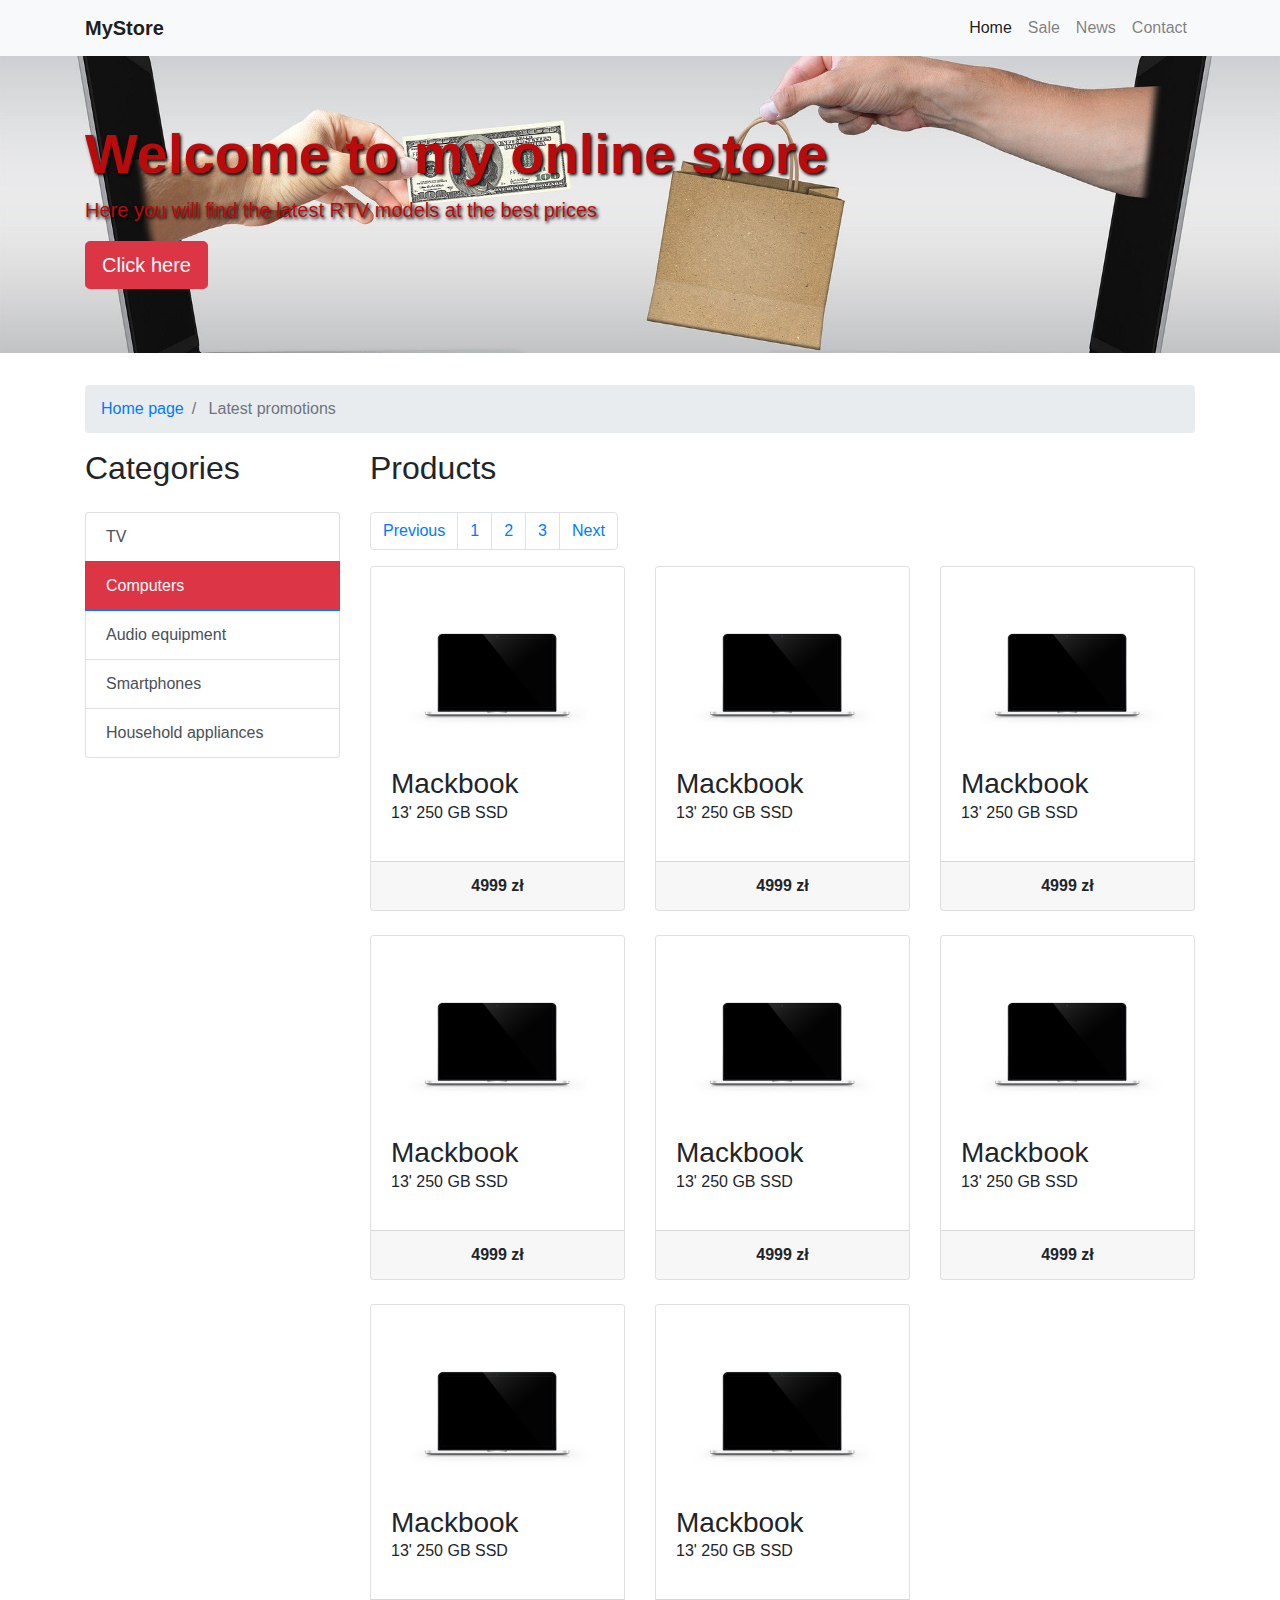
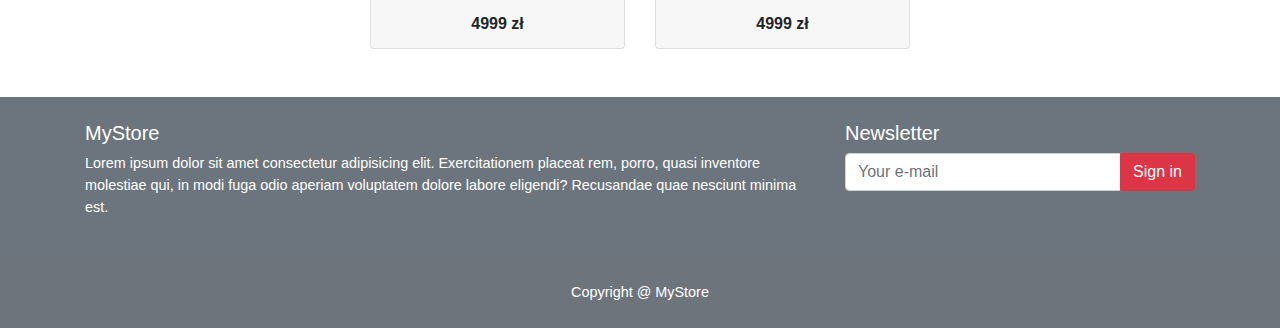
==== commit 26df1e1c: "Update index 2.html" ====
--- a/index 2.html
+++ b/index 2.html
@@ -126,6 +126,7 @@
                         </a>
                     </li>
                 </ul>
+                <div class="row">
                  <div class="col-md-4">
                         <div class="card mb-4">
                             <a href="#" target="_blank"><img src="img/Computers/1.png" alt="" class="card-img-top"></a>
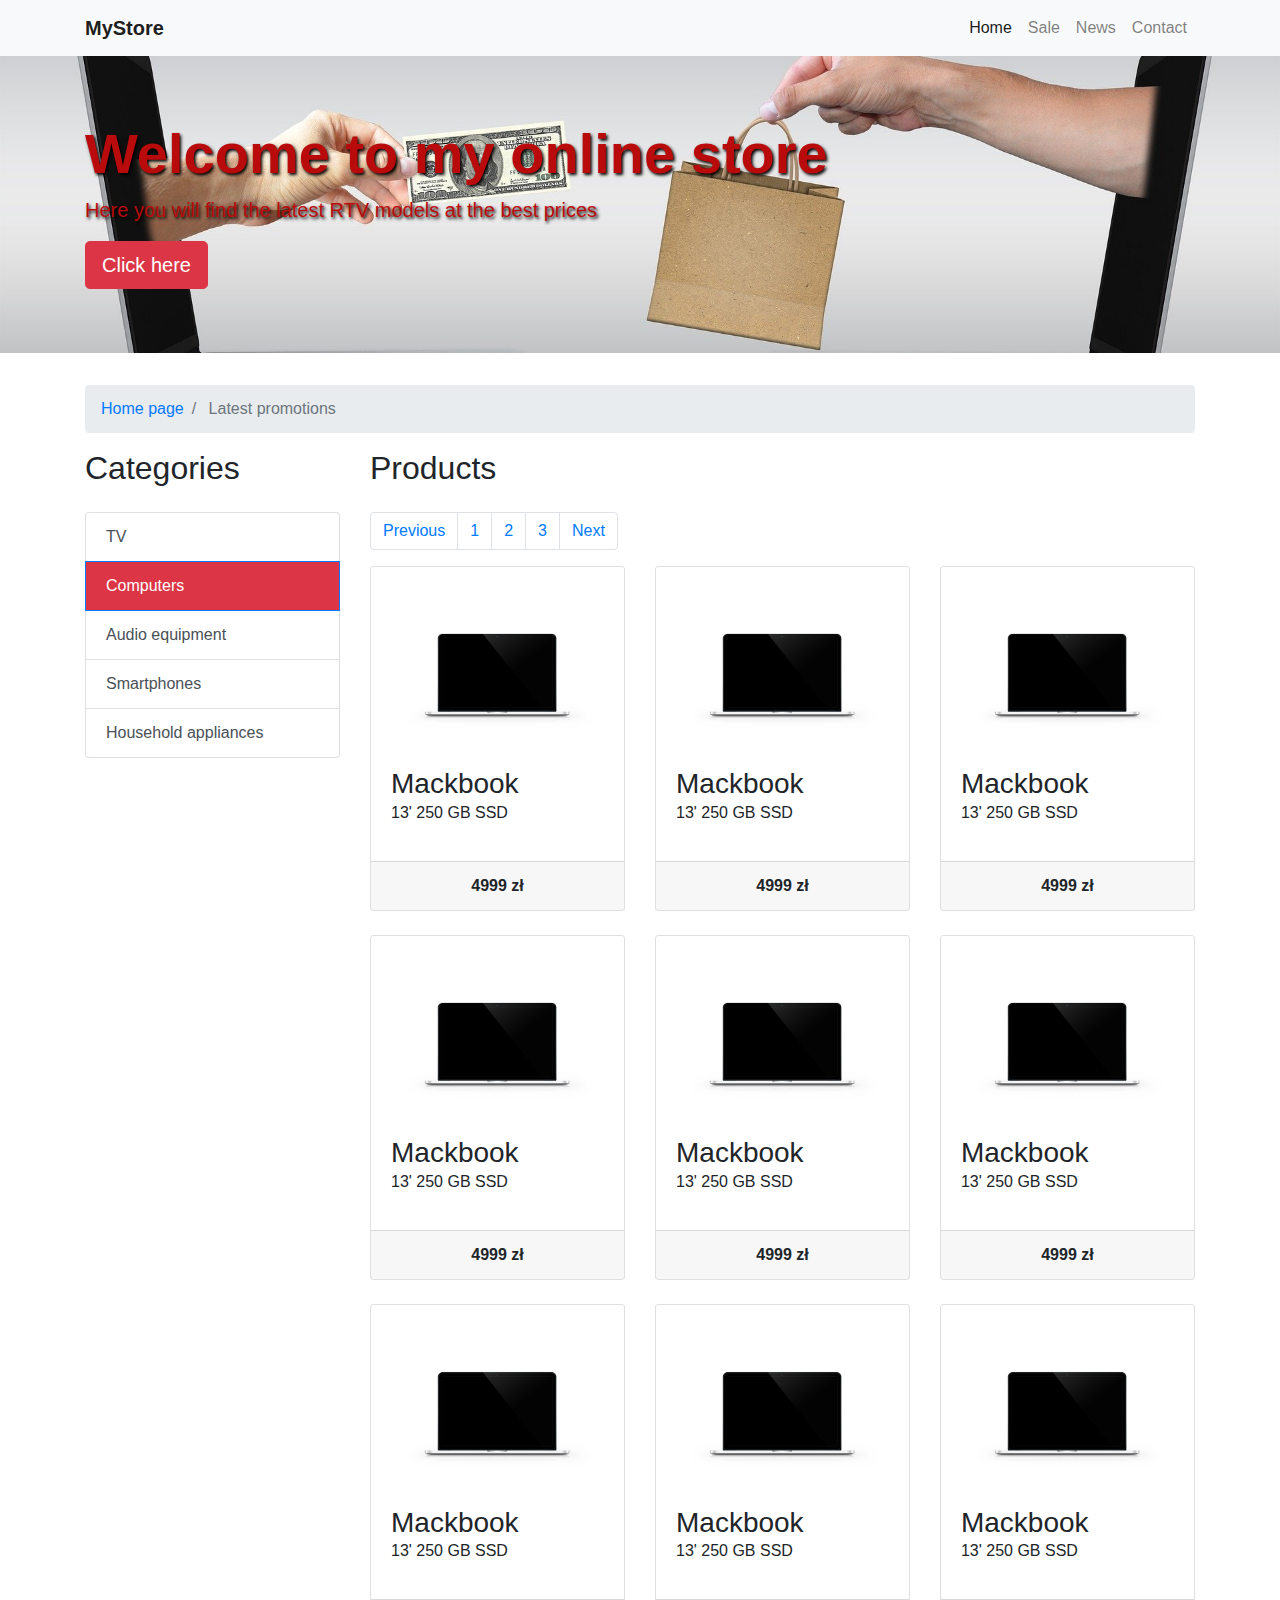
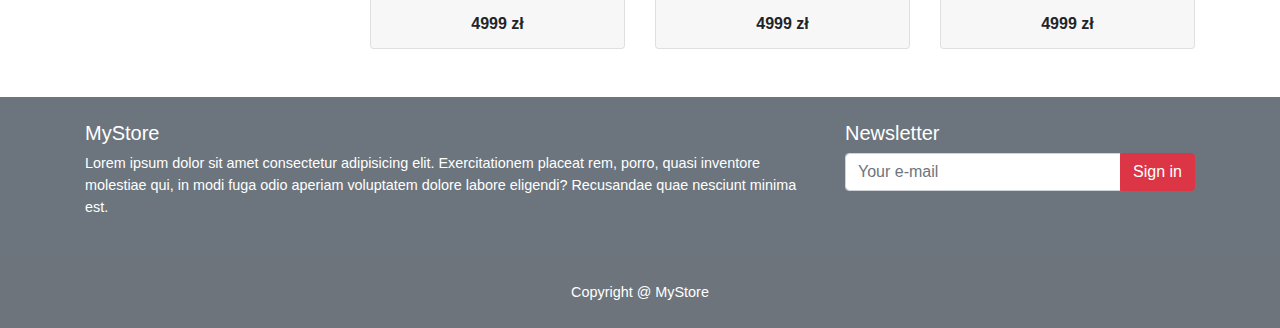
==== commit f65fb01d: "Update index2.html" ====
--- a/index 2.html
+++ b/index 2.html
@@ -239,6 +239,20 @@
                             </div>
                         </div>
                     </div>
+                    <div class="col-md-4">
+                        <div class="card mb-4">
+                            <a href="#" target="_blank"><img src="img/Computers/1.png" alt="" class="card-img-top"></a>
+                            <div class="card-body">
+                                <h3 class="card-title mb-0">
+                                    Mackbook
+                                </h3>
+                                <p class="mt-0">13' 250 GB SSD</p>
+                            </div>
+                            <div class="card-footer text-center">
+                                <b>4999 zł</b>
+                            </div>
+                        </div>
+                    </div>
                 </div>
             </div>
         </main>
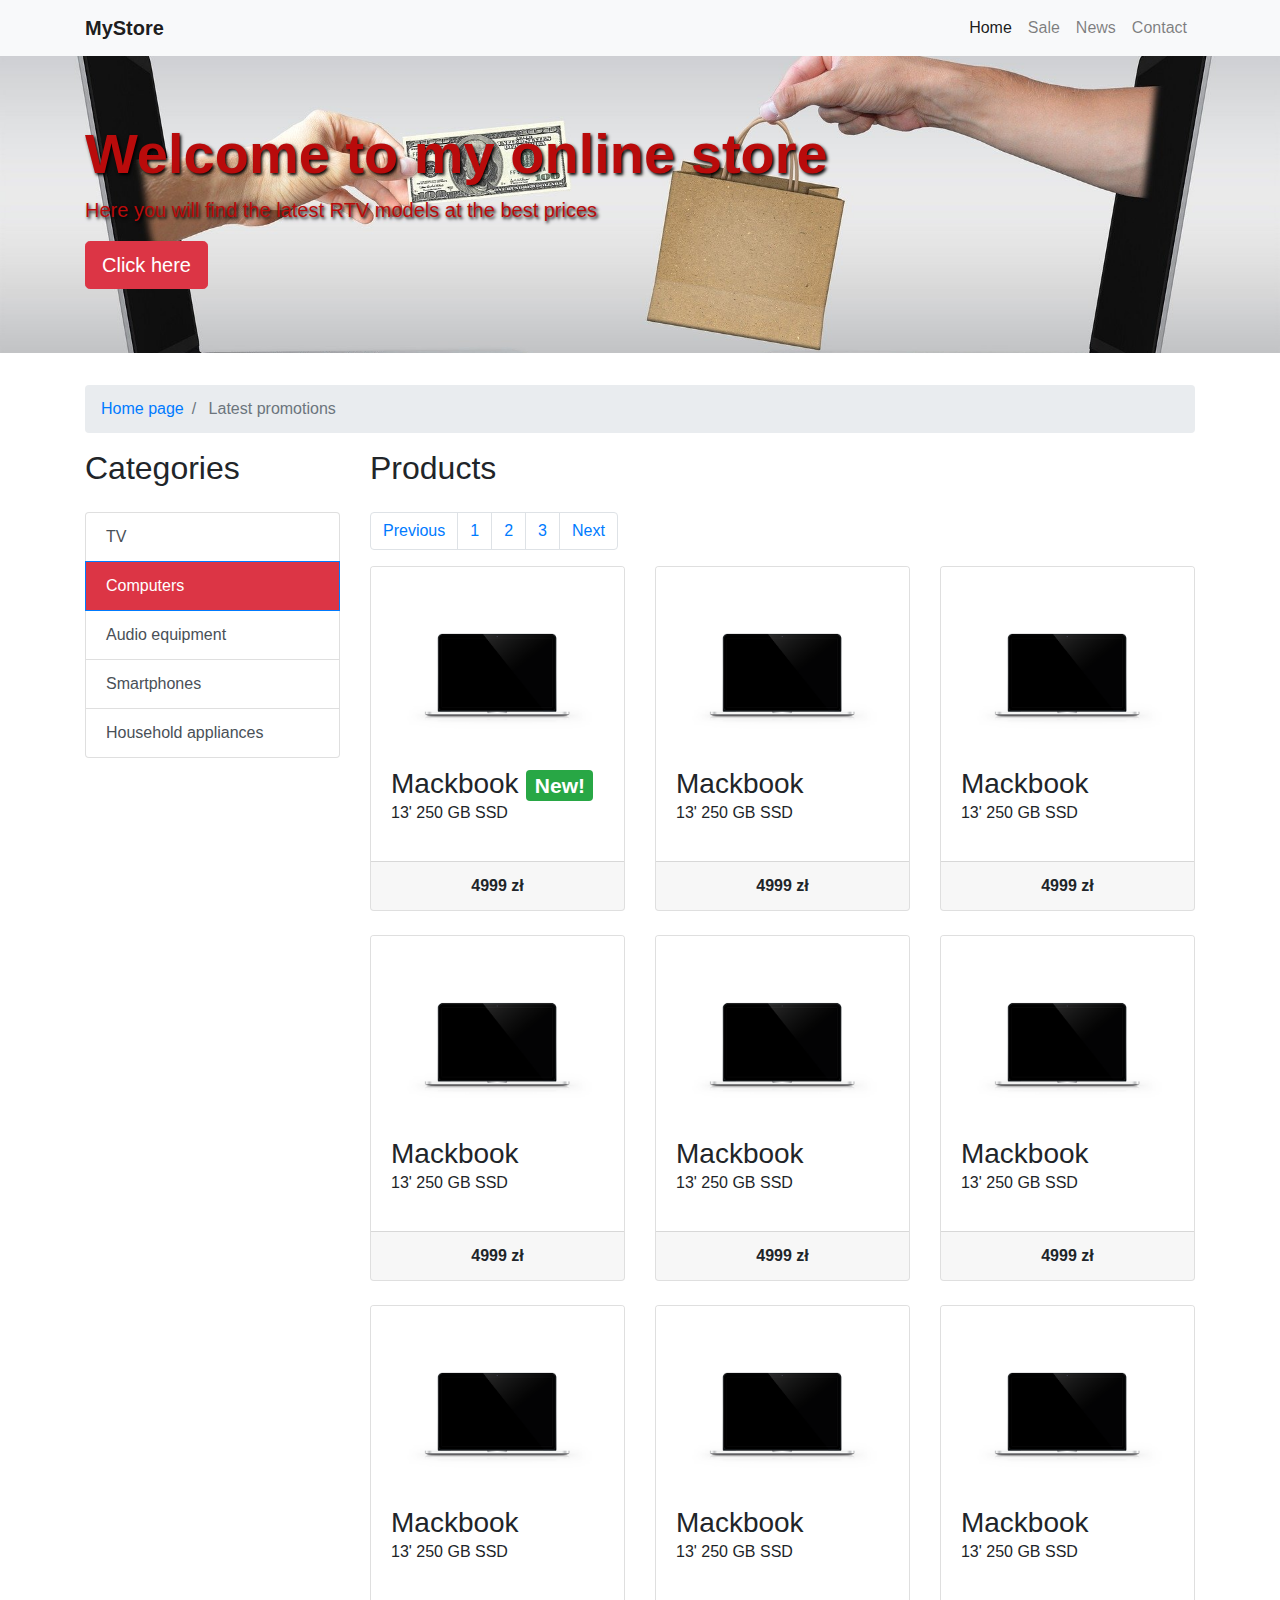
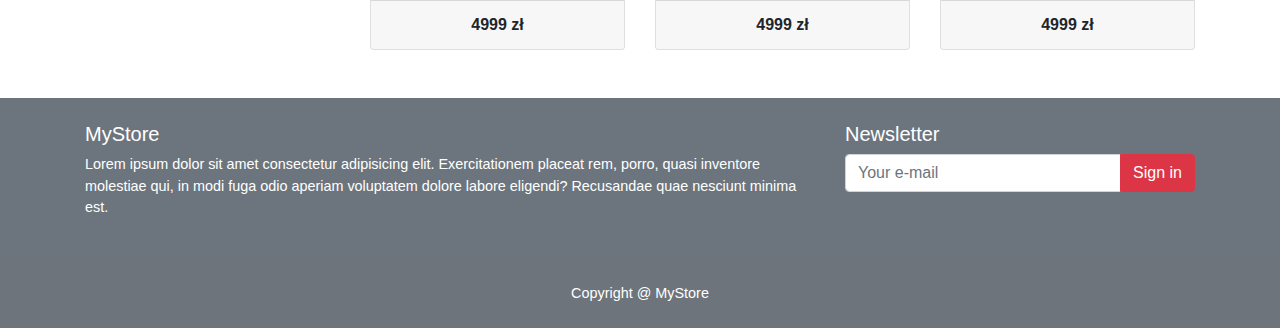
==== commit ae200b7c: "Update index 2.html" ====
--- a/index 2.html
+++ b/index 2.html
@@ -133,6 +133,7 @@
                             <div class="card-body">
                                 <h3 class="card-title mb-0">
                                     Mackbook
+                                    <span class="badge badge-success">New!</span>
                                 </h3>
                                 <p class="mt-0">13' 250 GB SSD</p>
                             </div>
